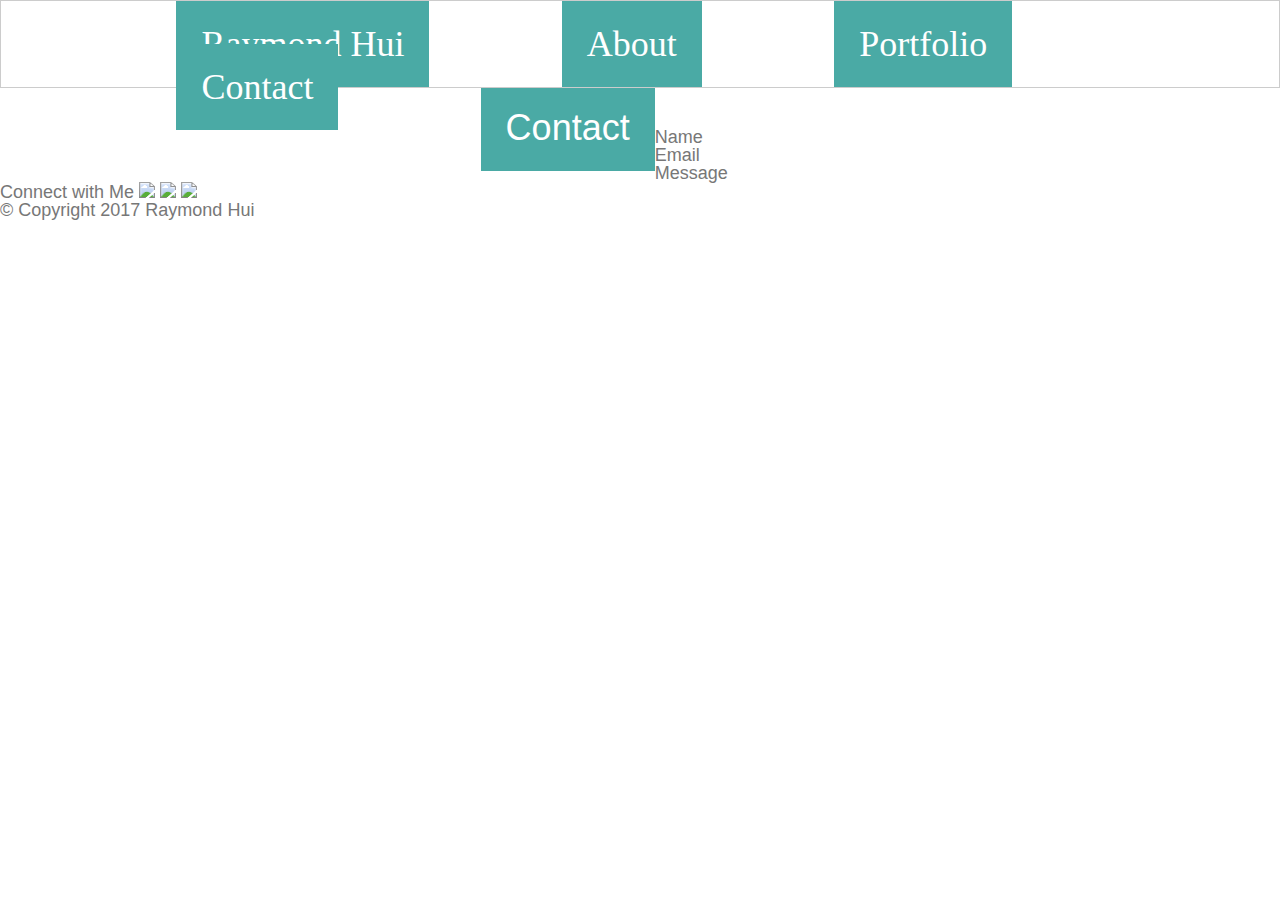
==== contact.html @ 1d95fa8c "changes to .css" ====
<!DOCTYPE html>
<html>
<head>
	<title>Basic Portfolio</title>

	<link rel="stylesheet" href="./assets/css/reset.css">
	<link rel="stylesheet" href="./assets/css/style.css">

</head>

	<header>
		<h1>Raymond Hui</h1>

		<h1>About</h1> <h1>Portfolio</h1> <h1>Contact</h1>

	</header>


<body>
	<h1>Contact</h1>
	
	<h3>Name</h3>
	<!--Add way to input stuff-->

	<h3>Email</h3>
	<!--Add way to input stuff-->

	<h3>Message</h3>
	<!--Add way to input stuff-->

	<!--Add Submit Button-->

</body>

<aside>Connect with Me
	<img src ="Linkedin">
	<img src ="GitHub">
	<img src ="StackOverflow">
</aside>


<footer> &copy; Copyright 2017 Raymond Hui </footer>

</html>
---- assets/css/style.css ----
body{
	font-family: 'Arial', 'Helvetica Neue', Helvetica, sans-serif;
	font-size: 18px;
	color:#777777;
}

header{
	background:#ffffff;
	padding:43px;
	border-style: solid;
	border-color: #cccccc;
	border-width: 1px; 
	margin-top: 0px;
	position:relative;
	font-family: 'Georgia', Times, 'Times New Roman', serif;
	margin-bottom: 40px;
}

a{
	text-decoration:none;
}


h1{

	float: left;
	font-size: 36px;
	padding: 25px;
	background: #4aaaa5;
	color: white;
	margin-left: 11.11%;
	margin-top: -43px;
	
}

.about{
	font-family: 'Arial', 'Helvetica Neue', Helvetica, sans-serif;
	font-size: 18px;
	float:left;
	position: relative;
	bottom:7px;
	left:460px;
	color:#777777;



}

.portfolio{
	font-family: 'Arial', 'Helvetica Neue', Helvetica, sans-serif;
	float:left;
	font-size: 18px;
	position: relative;
	bottom:7px;
	left:480px;
	padding-left: 20px;
	padding-right: 20px;
	border-style: solid;
	border-left-width: 1px;
	border-right-width: 1px;
	color:#777777;

}

.contact{
	font-family: 'Arial', 'Helvetica Neue', Helvetica, sans-serif;
	font-size: 18px;
	float:left;
	position: relative;
	bottom:7px;
	left: 500px;
	color:#777777;
}
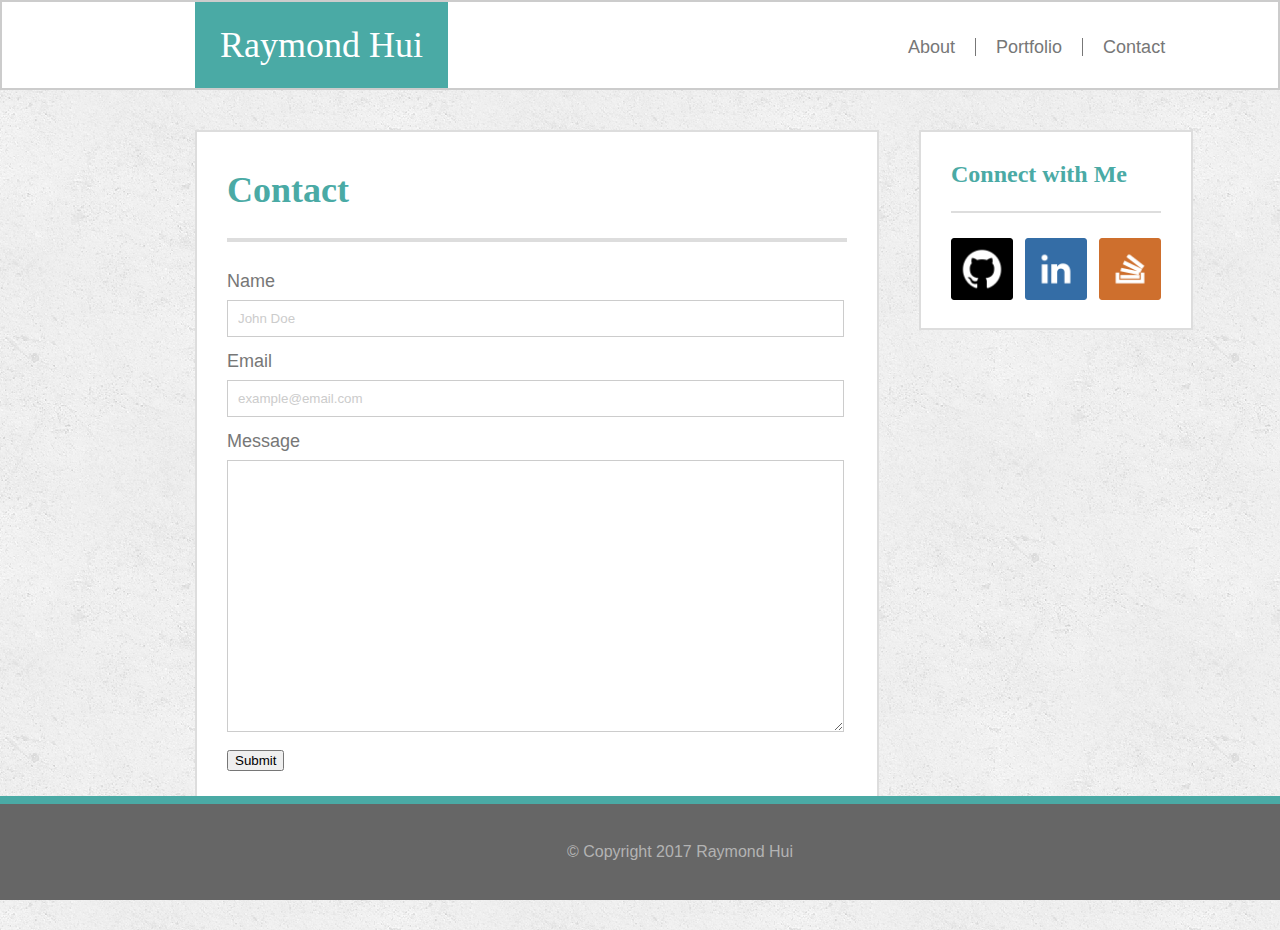
==== commit 0f3d1d26: "about.html completed + updated style.css" ====
--- a/contact.html
+++ b/contact.html
@@ -1,43 +1,64 @@
 <!DOCTYPE html>
 <html>
 <head>
-	<title>Basic Portfolio</title>
+	<title>Contact</title>
 
 	<link rel="stylesheet" href="./assets/css/reset.css">
 	<link rel="stylesheet" href="./assets/css/style.css">
 
 </head>
 
-	<header>
-		<h1>Raymond Hui</h1>
+<header>
+	<h1>Raymond Hui</h1>
 
-		<h1>About</h1> <h1>Portfolio</h1> <h1>Contact</h1>
+	<a class="about" href="#">About</a>
+	<a class="portfolio" href="#">Portfolio</a>
+	<a class="contact" href="#">Contact</a>
 
-	</header>
+</header>
+
 
 
 <body>
-	<h1>Contact</h1>
-	
-	<h3>Name</h3>
-	<!--Add way to input stuff-->
+	<section>
+		<h3>Contact</h3>
 
-	<h3>Email</h3>
-	<!--Add way to input stuff-->
+		<h4>Name</h4>
+		<input class="input" type="text" placeholder="John Doe"> 
 
-	<h3>Message</h3>
-	<!--Add way to input stuff-->
+		<h4>Email</h4>
+		<input class="input" type="email" placeholder="example@email.com"> 
 
-	<!--Add Submit Button-->
-
+		<h4>Message</h4>
+		<textarea class="message-input" type="text">
+		</textarea>	
+		
+		<div>
+			<input class="button" type="submit">
+		</div>
+		<!--Add Submit Button-->
+	</section>
 </body>
 
-<aside>Connect with Me
-	<img src ="Linkedin">
-	<img src ="GitHub">
-	<img src ="StackOverflow">
+<aside>
+	<div class="connect"> Connect with Me </div>
+
+	<div id="icons">
+		<a href="https://GitHub.com" target="_blank"> 
+			<img class="github" src="./assets/images/github_icon.png" alt="GitHub Icon" style="width:62px;height:62px;">
+		</a>
+
+		<a href="https://linkedin.com" target="_blank">
+			<img class="linkedin" src="./assets/images/linkedin_icon.png" alt ="Linkedin Icon" style="width:62px;height:62px;">
+		</a>
+
+		<a href="https://stackoverflow.com" target="_blank"> 
+			<img class="stackedof" src="./assets/images/stackoverflow_icon.png" alt="StackOverflow Icon" style="width:62px;height:62px;">
+		</a>
+	</div>
 </aside>
 
+<div class=empty-space-contact></div>
 
 <footer> &copy; Copyright 2017 Raymond Hui </footer>
 
--- a/assets/css/style.css
+++ b/assets/css/style.css
@@ -1,3 +1,6 @@
+html{
+	background-image: url("../images/concrete_seamless.png");
+}
 body{
 	font-family: 'Arial', 'Helvetica Neue', Helvetica, sans-serif;
 	font-size: 18px;
@@ -9,7 +12,7 @@
 	padding:43px;
 	border-style: solid;
 	border-color: #cccccc;
-	border-width: 1px; 
+	border-width: 2px; 
 	margin-top: 0px;
 	position:relative;
 	font-family: 'Georgia', Times, 'Times New Roman', serif;
@@ -28,8 +31,9 @@
 	padding: 25px;
 	background: #4aaaa5;
 	color: white;
-	margin-left: 11.11%;
+	margin-left: 150px;
 	margin-top: -43px;
+	font-family: 'Georgia', Times, 'Times New Roman', serif;
 	
 }
 
@@ -41,8 +45,6 @@
 	bottom:7px;
 	left:460px;
 	color:#777777;
-
-
 
 }
 
@@ -72,4 +74,154 @@
 	color:#777777;
 }
 
-
+section{
+	float:left;
+	padding:30px;
+	margin:0 40px 0 195px;
+	border:2px solid #dddddd;
+	width: 620px;
+	background: #ffffff;
+	margin-bottom: 40px;
+}
+
+h3{
+	font-family: 'Georgia', Times, 'Times New Roman', serif;
+	color:#4aaaa5;
+	font-size:36px;
+	font-weight:700;
+	padding-top:10px;
+	padding-bottom: 30px;
+	border-bottom: 4px solid #dddddd;
+	margin-bottom: 30px;
+
+}
+
+.profile{
+	float: left;
+	margin: 10px 30px 0px 0;
+}
+
+p{
+	line-height: 200%;
+}
+
+aside{
+	float:left;
+	margin-left:;
+	border:2px solid #dddddd;
+	width:270px;
+	background: #ffffff;
+
+}
+
+.connect{
+	font-family: 'Georgia', Times, 'Times New Roman', serif;
+	color:#4aaaa5;
+	font-size:24px;
+	font-weight:700;
+	border-bottom:2px solid #dddddd;
+	padding: 30px 0 25px 0;
+	margin: 0 30px;
+}
+
+#icons{
+	margin: 25px 0px 25px 30px;
+
+}
+
+.linkedin{
+	margin:0 7px;
+}
+
+
+.empty-space-about{
+	padding-bottom: 730px;
+}
+
+
+footer {
+	position:fixed;
+	bottom: 0;
+	width: 100%;
+	clear:left;
+	text-align: center;
+	background: #666666;
+	color:#b3b3b3;
+	padding: 40px;
+	font-size: 16px;
+	border-top:8px solid #4aaaa5;
+	z-index: 2;
+	
+}
+
+.hangman-pic{
+	float:left;
+	position:relative;
+	margin-bottom: 25px;
+}
+
+.in-image{
+	font-size: 20px;
+	padding:20px;
+	text-align: center;
+	position:absolute;
+	width:260px;
+	bottom: 15px;
+	right:0;
+	z-index:1;
+
+}
+
+.rpg-game{
+	float:left;
+	position:relative;
+	margin: 0 0 25px 20px;
+
+}
+
+.trivia{
+	float:left;
+	position:relative;
+}
+
+.rutgers{
+	float:left;
+	position:relative;
+	margin: 0 0 25px 20px;
+}
+
+.rps{
+	float:left;
+	position:relative;
+}
+
+.empty-space-portfolio{
+	padding-bottom: 1050px;
+}
+
+.input{
+	width: 595px;
+	margin: 10px 0 15px 0;
+	padding: 10px;
+	border:1px solid #cccccc;
+}
+
+.input::placeholder{
+	color:#cccccc;
+}
+
+.message-input{
+	width: 595px;
+	height: 250px;
+	padding:10px;
+	border:1px solid #cccccc;
+	margin: 10px 0 15px 0;
+	resize:vertical;
+
+}
+
+.empty-space-contact{
+	padding-bottom: 800px;
+}
+
+
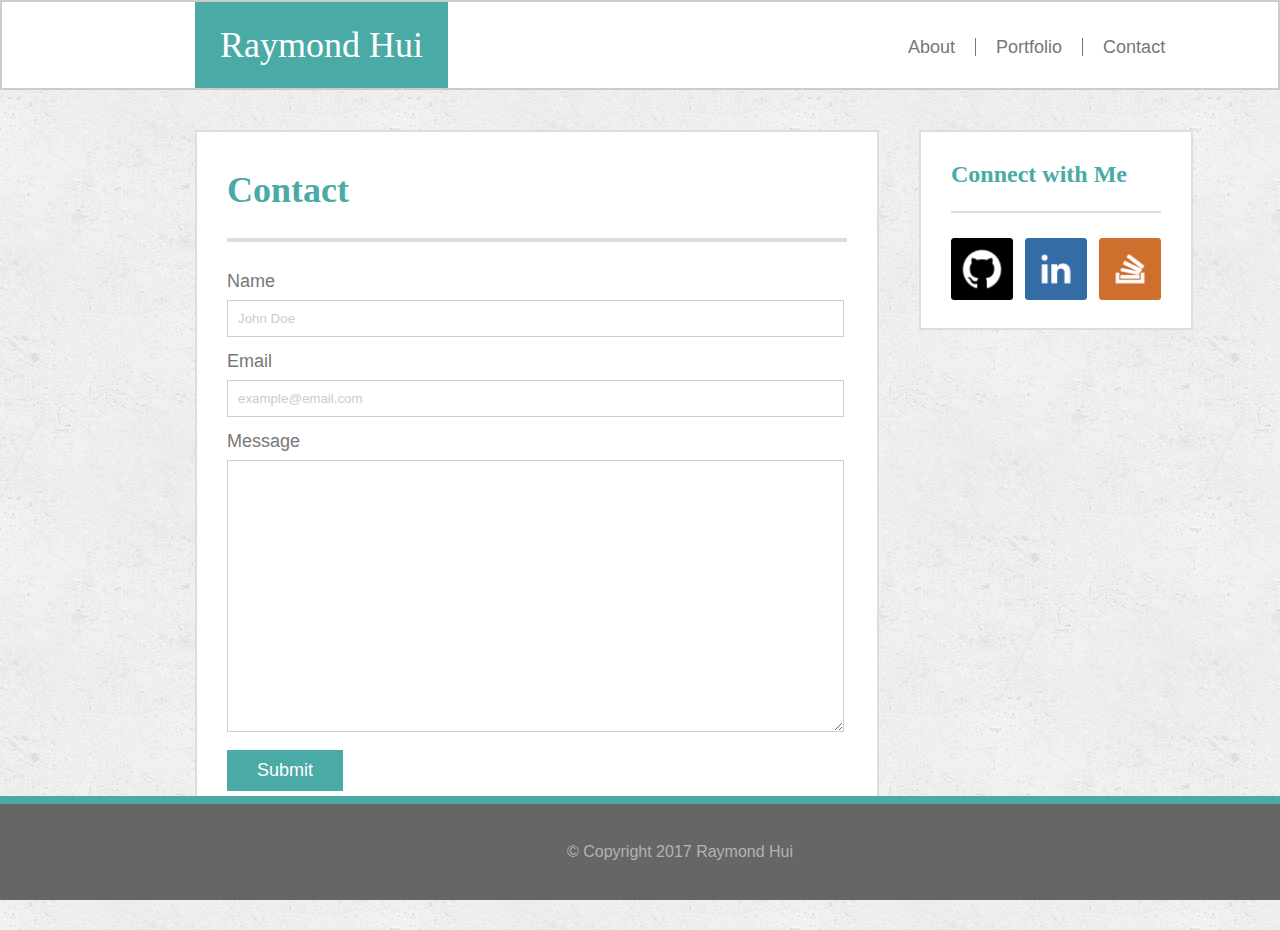
==== commit c716693b: "95% completed" ====
--- a/contact.html
+++ b/contact.html
@@ -11,9 +11,9 @@
 <header>
 	<h1>Raymond Hui</h1>
 
-	<a class="about" href="#">About</a>
-	<a class="portfolio" href="#">Portfolio</a>
-	<a class="contact" href="#">Contact</a>
+	<a class="about" href="./index.html">About</a>
+	<a class="portfolio" href="./portfolio.html">Portfolio</a>
+	<a class="contact" href="./contact.html">Contact</a>
 
 </header>
 
--- a/assets/css/style.css
+++ b/assets/css/style.css
@@ -224,4 +224,22 @@
 	padding-bottom: 800px;
 }
 
-
+.button{
+	background-color:#4aaaa5;
+	font-size: 18px;
+    border: none;
+    color: white;
+    padding: 10px 30px;
+    text-align: center;
+    text-decoration: none;
+    display: inline-block;
+}
+
+a:hover{
+	color: #6FFFFF;
+}
+
+img:hover{
+	box-shadow:1px 2px 4px 5px #6FFFFF;
+	transition: all 500ms;
+}